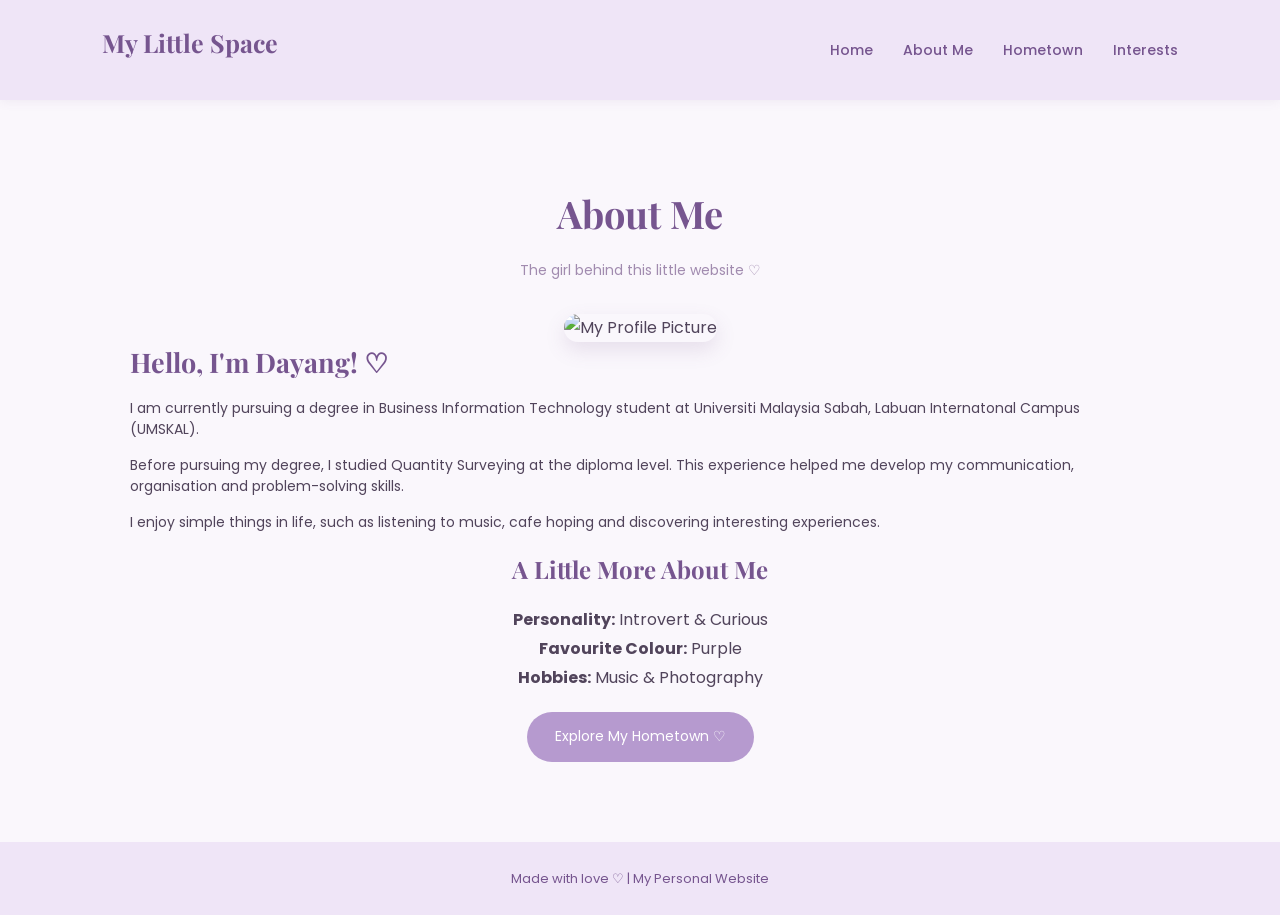
==== about.html @ 2bf5925f "Add files via upload" ====
<!DOCTYPE html>
<html lang="en">
<head>
    <meta charset="UTF-8">
    <meta name="viewport" content="width=device-width, initial-scale=1.0">
    <title>About Me | My Personal Website</title>
    <link rel="stylesheet" href="style.css">
</head>

<body>

    <nav>
        <h2 class="logo">My Little Space</h2>

        <ul>
            <li><a href="index.html">Home</a></li>
            <li><a href="about.html">About Me</a></li>
            <li><a href="hometown.html">Hometown</a></li>
            <li><a href="interest.html">Interests</a></li>
        </ul>
    </nav>

    <section class="about-section">

        <h1>About Me</h1>
        <p class="subtitle">The girl behind this little website ♡</p>

    <div class="profile-image">
        <img src="images/profile.jpg" alt="My Profile Picture">
    </div>

    <div class="profile-text">
        <h2>Hello, I'm Dayang! ♡</h2>

        <p>I am currently pursuing a degree in Business Information Technology student at Universiti Malaysia Sabah, Labuan Internatonal Campus (UMSKAL).</p>

        <p>Before pursuing my degree, I studied Quantity Surveying at the diploma level. This experience helped me develop my communication, organisation and problem-solving skills.</p>

        <p>I enjoy simple things in life, such as listening to music, cafe hoping and discovering interesting experiences.</p>
    </div>

</div>

        <h2>A Little More About Me</h2>

        <p><strong>Personality:</strong> Introvert & Curious</p>
        <p><strong>Favourite Colour:</strong> Purple</p>
        <p><strong>Hobbies:</strong> Music & Photography</p>

        <a href="hometown.html" class="btn">Explore My Hometown ♡</a>

    </section>

    <footer>
        <p>Made with love ♡ | My Personal Website</p>
    </footer>

</body>
</html>
---- style.css ----
/* ==============================
   GOOGLE FONTS
============================== */
@import url('https://fonts.googleapis.com/css2?family=Playfair+Display:wght@500;600;700&family=Poppins:wght@300;400;500;600&display=swap');


/* ==============================
   GENERAL SETTINGS
============================== */
* {
    margin: 0;
    padding: 0;
    box-sizing: border-box;
}

body {
    font-family: 'Poppins', sans-serif;
    background-color: #FAF7FC;
    color: #51445B;
    line-height: 1.8;
}


/* ==============================
   NAVIGATION BAR
============================== */
nav {
    display: flex;
    justify-content: space-between;
    align-items: center;
    padding: 20px 8%;
    background-color: #EFE5F7;
    box-shadow: 0 2px 10px rgba(120, 85, 143, 0.08);
}

.logo {
    font-family: 'Playfair Display', serif;
    font-size: 25px;
    color: #76558F;
}

nav ul {
    display: flex;
    list-style: none;
    gap: 30px;
}

nav ul li a {
    text-decoration: none;
    color: #76558F;
    font-size: 14px;
    font-weight: 500;
    transition: 0.3s;
}

nav ul li a:hover {
    color: #B69ACF;
}


/* ==============================
   HEADINGS
============================== */
h1 {
    font-family: 'Playfair Display', serif;
    font-size: 38px;
    color: #76558F;
    margin-bottom: 10px;
}

h2 {
    font-family: 'Playfair Display', serif;
    color: #76558F;
    margin-bottom: 15px;
}

.subtitle {
    color: #A18BAF;
    font-size: 14px;
    margin-bottom: 30px;
}


/* ==============================
   SECTION LAYOUT
============================== */
section {
    max-width: 1100px;
    margin: 50px auto;
    padding: 30px 40px;
}


/* ==============================
   HOME PAGE
============================== */
.hero {
    text-align: center;
    padding: 90px 30px;
    background-color: #F3EBF8;
    border-radius: 25px;
}

.hero h1 {
    font-size: 45px;
}

.hero p {
    max-width: 650px;
    margin: 15px auto;
}


/* ==============================
   BUTTONS
============================== */
.btn {
    display: inline-block;
    margin-top: 20px;
    padding: 12px 28px;
    background-color: #B69ACF;
    color: white;
    text-decoration: none;
    border-radius: 30px;
    font-size: 14px;
    transition: 0.3s;
}

.btn:hover {
    background-color: #8E70A8;
    transform: translateY(-3px);
}


/* ==============================
   ABOUT ME PAGE
============================== */
.about-section {
    text-align: center;
}

.profile-container {
    display: flex;
    align-items: center;
    justify-content: center;
    gap: 45px;
    max-width: 950px;
    margin: 40px auto;
    padding: 20px;
}

.profile-image {
    flex-shrink: 0;
}

.profile-image img {
    width: 200px;
    height: 240px;
    object-fit: cover;
    border-radius: 20px;
    box-shadow: 0 8px 20px rgba(118, 85, 143, 0.15);
}

.profile-text {
    flex: 1;
    text-align: left;
    line-height: 1.5;
}

.profile-text h2 {
    font-size: 27px;
    margin-bottom: 15px;
}

.profile-text p {
    margin-bottom: 15px;
    font-size: 14px;
}


/* ==============================
   HOMETOWN PAGE
============================== */
.hometown-section {
    text-align: center;
}

.hometown-section img {
    width: 100%;
    max-width: 500px;
    height: 300px;
    object-fit: cover;
    border-radius: 20px;
    margin: 20px 0;
}


/* ==============================
   INTEREST PAGE
============================== */
.interest-section {
    text-align: center;
}

.interest-container {
    display: flex;
    justify-content: center;
    flex-wrap: wrap;
    gap: 25px;
    margin-top: 35px;
}

.interest-card {
    background-color: white;
    padding: 25px;
    width: 280px;
    border-radius: 20px;
    box-shadow: 0 5px 18px rgba(118, 85, 143, 0.08);
    transition: 0.3s;
}

.interest-card:hover {
    transform: translateY(-5px);
}

.interest-card img {
    width: 100%;
    height: 180px;
    object-fit: cover;
    border-radius: 15px;
    margin-bottom: 15px;
}

.interest-card h2 {
    font-size: 21px;
}

.interest-card p {
    font-size: 13px;
}


/* ==============================
   FOOTER
============================== */
footer {
    text-align: center;
    padding: 25px;
    background-color: #EFE5F7;
    color: #76558F;
    font-size: 13px;
    margin-top: 50px;
}


/* ==============================
   RESPONSIVE DESIGN
============================== */
@media (max-width: 768px) {

    nav {
        flex-direction: column;
        gap: 15px;
        padding: 20px;
    }

    nav ul {
        gap: 15px;
        flex-wrap: wrap;
        justify-content: center;
    }

    nav ul li a {
        font-size: 12px;
    }

    section {
        padding: 25px 20px;
        margin: 25px auto;
    }

    .hero h1 {
        font-size: 32px;
    }

    .profile-container {
        flex-direction: column;
        gap: 25px;
    }

    .profile-text {
        text-align: center;
    }

    .profile-image img {
        width: 190px;
        height: 230px;
    }

    .interest-card {
        width: 100%;
        max-width: 350px;
    }
}

/* ==============================
   HOMETOWN PAGE DESIGN
============================== */

.hometown-intro {
    display: flex;
    align-items: left;
    gap: 35px;
    text-align: left;
    margin: 40px auto;
}

.hometown-intro img {
    width: 45%;
    height: 280px;
    object-fit: cover;
    border-radius: 20px;
}

.hometown-intro div {
    flex: 1;
}

.hometown-intro p,
.hometown-info p,
.special-section p {
    font-size: 14px;
    line-height: 1.8;
    margin-bottom: 15px;
}

.hometown-info {
    background-color: #F1E9F7;
    padding: 30px;
    border-radius: 20px;
    margin: 45px 0;
    text-align: left;
}

.places-section {
    margin: 50px 0;
}

.place-grid {
    display: grid;
    grid-template-columns: repeat(2, 1fr);
    gap: 25px;
    margin-top: 30px;
}

.place-card {
    background-color: white;
    padding: 18px;
    border-radius: 20px;
    text-align: left;
    box-shadow: 0 5px 18px rgba(118, 85, 143, 0.08);
    transition: 0.3s;
}

.place-card:hover {
    transform: translateY(-5px);
}

.place-card img {
    width: 100%;
    height: 200px;
    object-fit: cover;
    border-radius: 15px;
    margin-bottom: 12px;
}

.place-card h3 {
    font-family: 'Playfair Display', serif;
    color: #76558F;
    margin-bottom: 8px;
}

.place-card p {
    font-size: 13px;
    line-height: 1.8;
}

.special-section {
    background-color: #F1E9F7;
    padding: 35px;
    border-radius: 20px;
    margin-top: 50px;
    text-align: left;
}

/* Responsive Design */
@media (max-width: 768px) {

    .hometown-intro {
        flex-direction: column;
        text-align: center;
    }

    .hometown-intro img {
        width: 100%;
    }

    .place-grid {
        grid-template-columns: 1fr;
    }
}
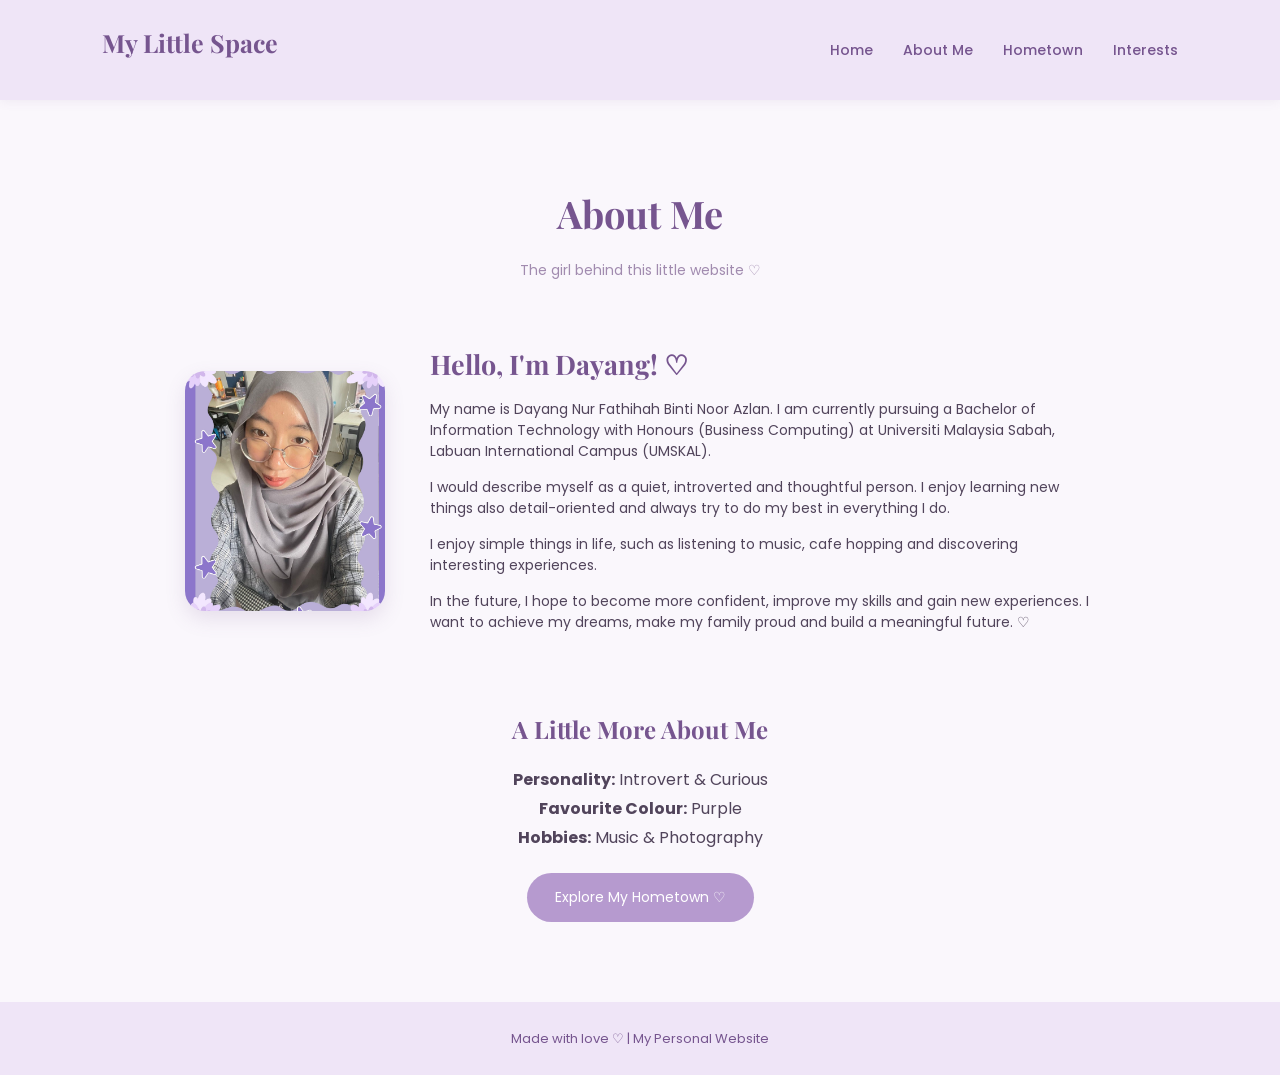
==== commit 2699efe7: "about.html" ====
--- a/about.html
+++ b/about.html
@@ -3,7 +3,7 @@
 <head>
     <meta charset="UTF-8">
     <meta name="viewport" content="width=device-width, initial-scale=1.0">
-    <title>About Me | My Personal Website</title>
+    <title>About Me | My Personal Website ♡</title>
     <link rel="stylesheet" href="style.css">
 </head>
 
@@ -25,6 +25,8 @@
         <h1>About Me</h1>
         <p class="subtitle">The girl behind this little website ♡</p>
 
+<div class="profile-container">
+
     <div class="profile-image">
         <img src="images/profile.jpg" alt="My Profile Picture">
     </div>
@@ -32,11 +34,13 @@
     <div class="profile-text">
         <h2>Hello, I'm Dayang! ♡</h2>
 
-        <p>I am currently pursuing a degree in Business Information Technology student at Universiti Malaysia Sabah, Labuan Internatonal Campus (UMSKAL).</p>
+        <p>My name is Dayang Nur Fathihah Binti Noor Azlan. I am currently pursuing a Bachelor of Information Technology with Honours (Business Computing) at Universiti Malaysia Sabah, Labuan International Campus (UMSKAL).</p>
 
-        <p>Before pursuing my degree, I studied Quantity Surveying at the diploma level. This experience helped me develop my communication, organisation and problem-solving skills.</p>
+        <p>I would describe myself as a quiet, introverted and thoughtful person. I enjoy learning new things also detail-oriented and always try to do my best in everything I do.</p>
 
-        <p>I enjoy simple things in life, such as listening to music, cafe hoping and discovering interesting experiences.</p>
+        <p>I enjoy simple things in life, such as listening to music, cafe hopping and discovering interesting experiences.</p>
+
+        <p>In the future, I hope to become more confident, improve my skills and gain new experiences. I want to achieve my dreams, make my family proud and build a meaningful future. ♡</p>
     </div>
 
 </div>
@@ -56,4 +60,4 @@
     </footer>
 
 </body>
-</html>+</html>
